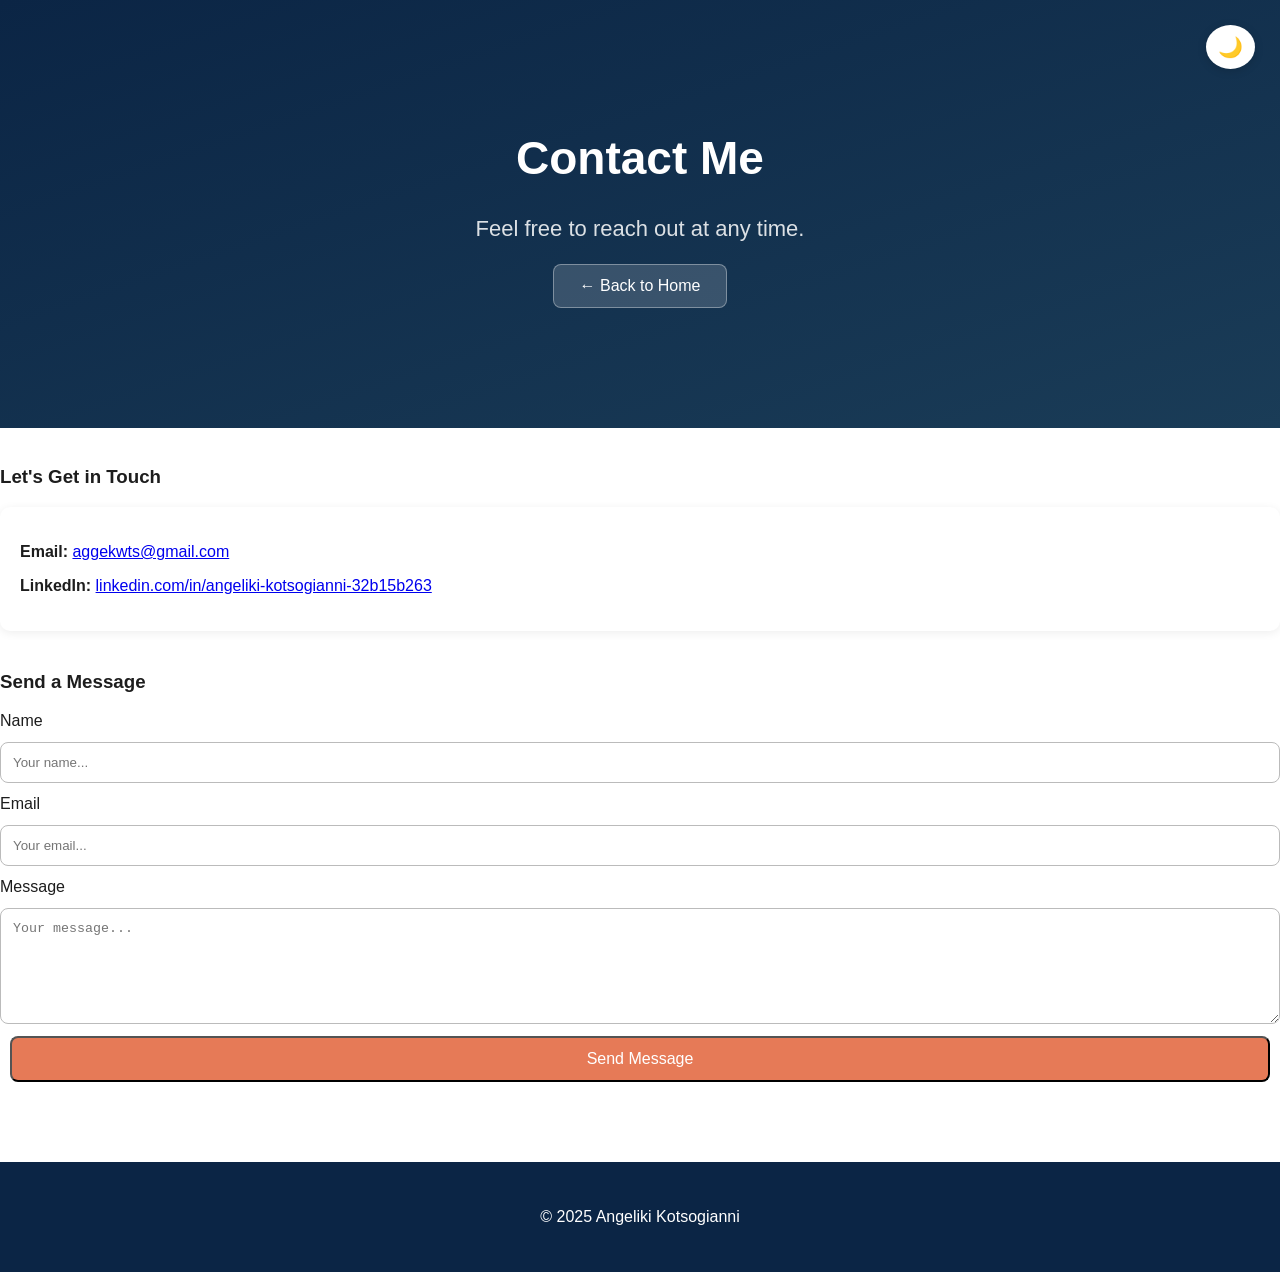
==== contact.html @ da44b73d "initiate my website" ====
<!DOCTYPE html>
<html lang="en">
<head>
  <meta charset="UTF-8" />
  <meta name="viewport" content="width=device-width, initial-scale=1.0" />
  <title>Contact | Angeliki Kotsogianni</title>
  <link rel="stylesheet" href="css/style.css" />
</head>

<body>
<header class="hero small-hero fade-in">
  <div class="theme-toggle">
    <button id="themeButton">🌙</button>
  </div>

  <div class="container">
    <h1 class="title">Contact Me</h1>
    <p class="subtitle">Feel free to reach out at any time.</p>

    <div class="cta">
      <a href="index.html" class="button secondary">← Back to Home</a>
    </div>
  </div>
</header>

<section class="section fade-in">
  <div class="container">
    <h3>Let's Get in Touch</h3>

    <div class="contact-box hover-up">
      <p><strong>Email:</strong> <a href="mailto:aggekwts@gmail.com">aggekwts@gmail.com</a></p>
      <p><strong>LinkedIn:</strong>
        <a href="https://www.linkedin.com/in/angeliki-kotsogianni-32b15b263" target="_blank">
          linkedin.com/in/angeliki-kotsogianni-32b15b263
        </a></p>
    </div>

    <h3>Send a Message</h3>

    <script>
      const urlParams = new URLSearchParams(window.location.search);
      if (urlParams.get("sent") === "true") {
        alert("Your message has been sent successfully!");
      }
    </script>

    <form class="contact-form hover-up"
          action="https://formsubmit.co/aggekwts@gmail.com"
          method="POST">
      <label>Name</label>
      <input type="text" placeholder="Your name..." required>

      <label>Email</label>
      <input type="email" placeholder="Your email..." required>

      <label>Message</label>
      <textarea rows="6" placeholder="Your message..." required></textarea>

      <button type="submit" class="button primary">Send Message</button>
    </form>

  </div>
</section>

<footer>
  <div class="container">
    <p>© 2025 Angeliki Kotsogianni</p>
  </div>
</footer>

<script src="js/script.js"></script>
</body>
</html>
---- css/style.css ----
:root {
  --primary: #1a3c57;
  --accent: #e67a57;

  --bg: #ffffff;
  --bg-alt: #f3f4f6;

  --text-main: #1d1d1d;
  --text-light: #666;

  --card-bg: #ffffff;

  --hero-gradient-1: #0b2545;
  --hero-gradient-2: #1a3c57;
}

body.dark {
  --primary: #c8d7e8;
  --accent: #f2976b;

  --bg: #0b1520;
  --bg-alt: #101b2b;

  --text-main: #e4e8ef;
  --text-light: #9aa3b2;

  --card-bg: #142233;

  --hero-gradient-1: #0a1a2f;
  --hero-gradient-2: #112a43;
}

body {
  margin: 0;
  font-family: "Inter", sans-serif;
  background: var(--bg);
  color: var(--text-main);
  transition: background .3s, color .3s;
}

.section {
  padding: 20px 0;
  transition: background .3s;
}

.section.alt {
  background: var(--bg-alt);
}

.theme-toggle {
  position: absolute;
  right: 25px;
  top: 25px;
}

#themeButton {
  padding: 10px 12px;
  font-size: 20px;
  border: none;
  border-radius: 50%;
  background: var(--card-bg);
  cursor: pointer;
  box-shadow: 0 2px 10px rgba(0,0,0,0.15);
  transition: background .3s, transform .2s;
}

#themeButton:hover {
  transform: scale(1.08);
}

.hero {
  padding: 100px 0 160px;
  text-align: center;
  background: linear-gradient(to bottom right, var(--hero-gradient-1), var(--hero-gradient-2));
  color: white;
  transition: background .5s;
}

.title {
  font-size: 46px;
}

.subtitle {
  font-size: 22px;
  opacity: 0.85;
}

.tagline {
  max-width: 700px;
  margin: 20px auto 35px;
  font-size: 17px;
  opacity: 0.9;
}

.button {
  padding: 12px 26px;
  border-radius: 8px;
  font-size: 16px;
  text-decoration: none;
  display: inline-block;
  margin: 0 10px;
  transition: opacity .2s;
}

.button.primary {
  background: var(--accent);
  color: white;
}

.button.secondary {
  background: rgba(255,255,255,0.16);
  border: 1px solid rgba(255,255,255,0.35);
  color: white;
}

.skills-grid {
  display: grid;
  grid-template-columns: repeat(auto-fit, minmax(260px, 1fr));
  gap: 25px;
}

.skill-card {
  background: var(--card-bg);
  border-radius: 10px;
  padding: 22px;
  box-shadow: 0 2px 8px rgba(0,0,0,0.06);
  transition: background .3s, box-shadow .3s;
}

.experience-item, .education-item {
  margin-bottom: 10px;
}

.duration {
  font-size: 14px;
  color: var(--text-light);
}

footer {
  background: var(--hero-gradient-1);
  color: white;
  padding: 30px 0;
  text-align: center;
  margin-top: 60px;
}

.small-hero {
  padding: 100px 0 120px;
}

.work-card {
  background: var(--card-bg);
  border-radius: 12px;
  padding: 10px;
  box-shadow: 0 2px 10px rgba(0,0,0,0.07);
  transition: background .3s, box-shadow .3s;
}

.work-meta {
  color: var(--text-light);
  font-size: 14px;
  margin-bottom: 10px;
}

.contact-box {
  background: var(--card-bg);
  padding: 20px;
  border-radius: 10px;
  margin-bottom: 40px;
  box-shadow: 0 2px 10px rgba(0,0,0,0.07);
}

.contact-form {
  display: flex;
  flex-direction: column;
  gap: 12px;
}

.contact-form input,
.contact-form textarea {
  padding: 12px;
  border-radius: 8px;
  border: 1px solid #bbb;
  background: var(--bg);
  color: var(--text-main);
  transition: background .3s, color .3s, border .3s;
}

.dark .contact-form input,
.dark .contact-form textarea {
  border: 1px solid #334;
}

.note {
  font-size: 13px;
  color: var(--text-light);
}
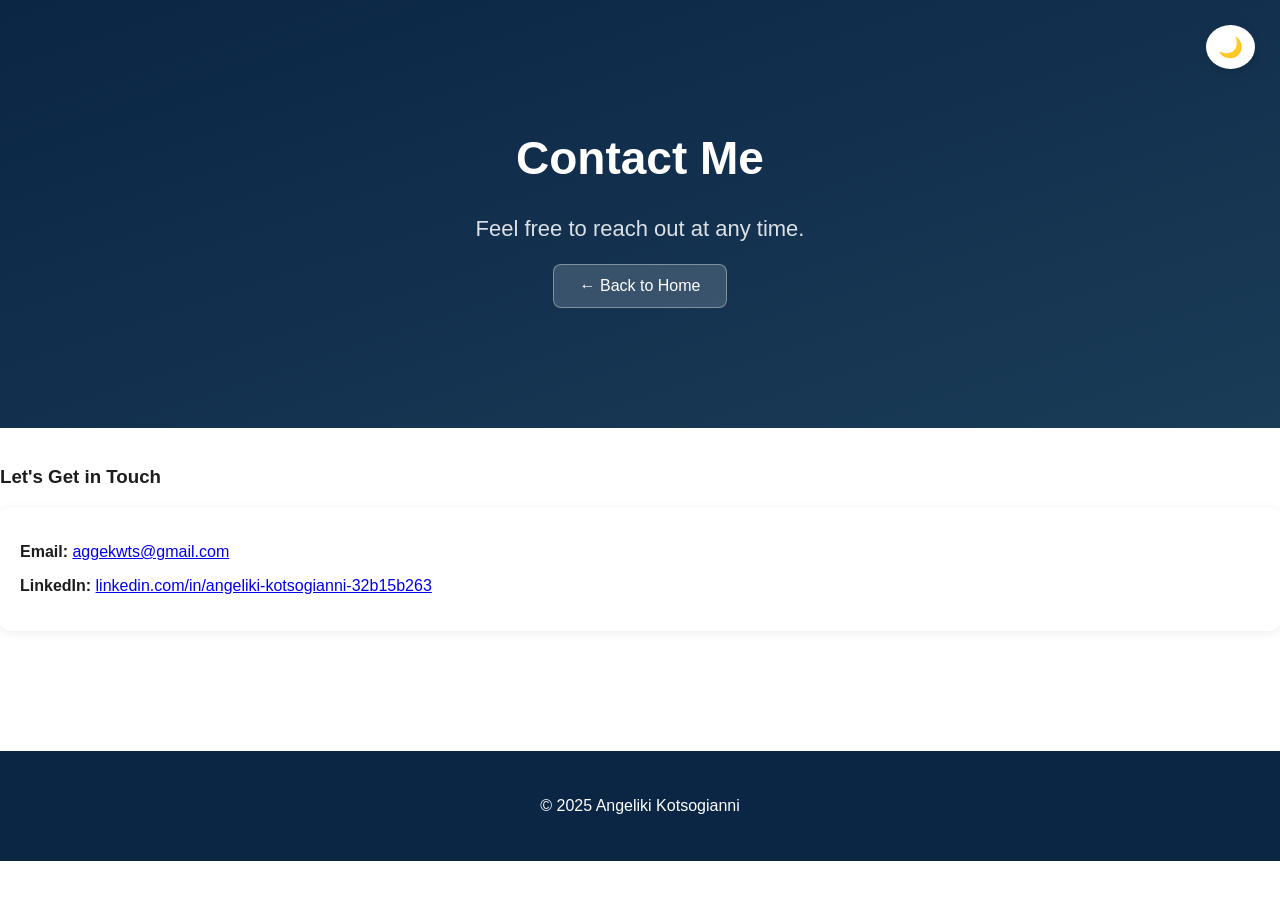
==== commit fd35dae6: "comment out send message section" ====
--- a/contact.html
+++ b/contact.html
@@ -35,29 +35,29 @@
         </a></p>
     </div>
 
-    <h3>Send a Message</h3>
+<!--    <h3>Send a Message</h3>-->
 
-    <script>
-      const urlParams = new URLSearchParams(window.location.search);
-      if (urlParams.get("sent") === "true") {
-        alert("Your message has been sent successfully!");
-      }
-    </script>
+<!--    <script>-->
+<!--      const urlParams = new URLSearchParams(window.location.search);-->
+<!--      if (urlParams.get("sent") === "true") {-->
+<!--        alert("Your message has been sent successfully!");-->
+<!--      }-->
+<!--    </script>-->
 
-    <form class="contact-form hover-up"
-          action="https://formsubmit.co/aggekwts@gmail.com"
-          method="POST">
-      <label>Name</label>
-      <input type="text" placeholder="Your name..." required>
+<!--    <form class="contact-form hover-up"-->
+<!--          action="https://formsubmit.co/aggekwts@gmail.com"-->
+<!--          method="POST">-->
+<!--      <label>Name</label>-->
+<!--      <input type="text" placeholder="Your name..." required>-->
 
-      <label>Email</label>
-      <input type="email" placeholder="Your email..." required>
+<!--      <label>Email</label>-->
+<!--      <input type="email" placeholder="Your email..." required>-->
 
-      <label>Message</label>
-      <textarea rows="6" placeholder="Your message..." required></textarea>
+<!--      <label>Message</label>-->
+<!--      <textarea rows="6" placeholder="Your message..." required></textarea>-->
 
-      <button type="submit" class="button primary">Send Message</button>
-    </form>
+<!--      <button type="submit" class="button primary">Send Message</button>-->
+<!--    </form>-->
 
   </div>
 </section>
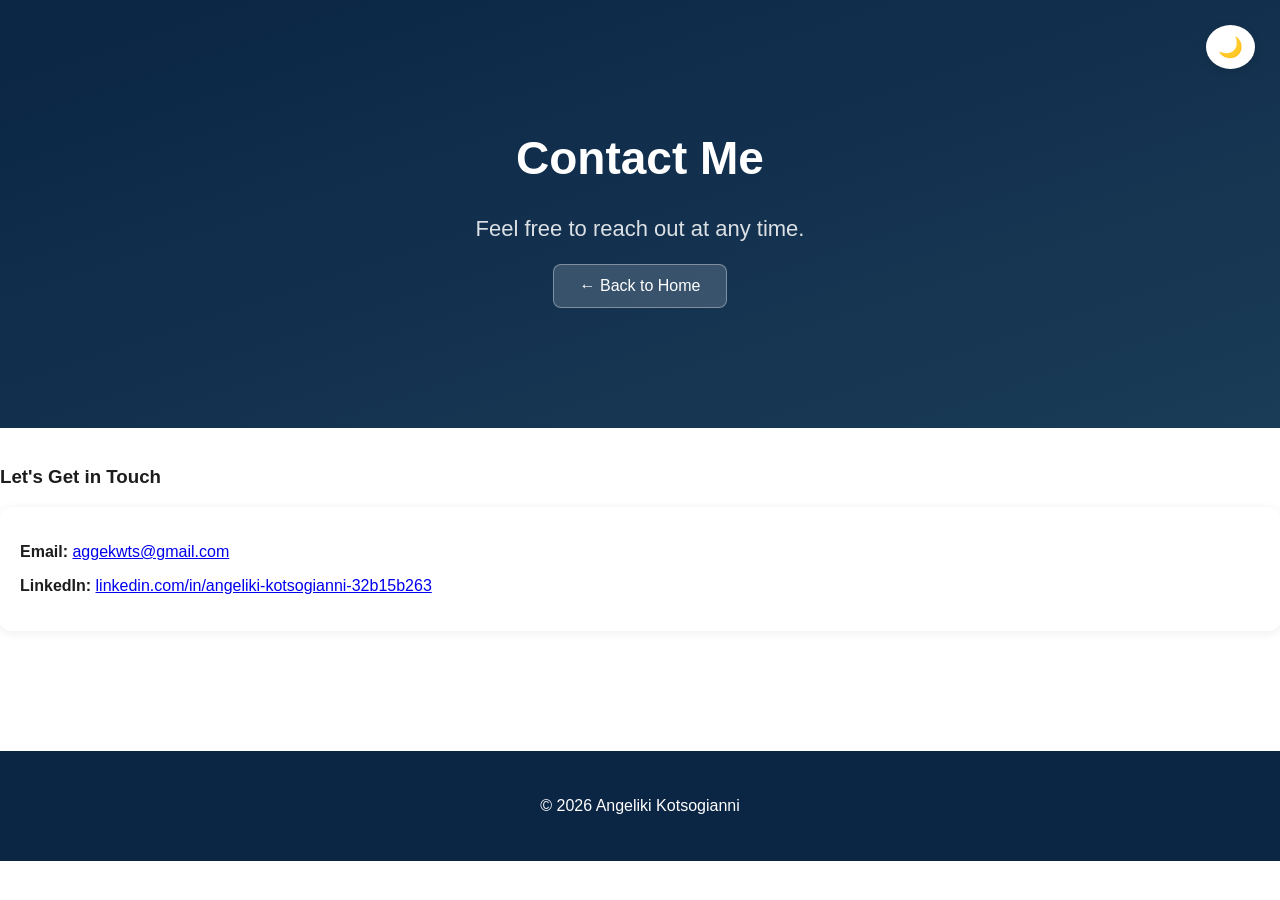
==== commit 8cece472: "update" ====
--- a/contact.html
+++ b/contact.html
@@ -64,7 +64,7 @@
 
 <footer>
   <div class="container">
-    <p>© 2025 Angeliki Kotsogianni</p>
+    <p>© 2026 Angeliki Kotsogianni</p>
   </div>
 </footer>
 
